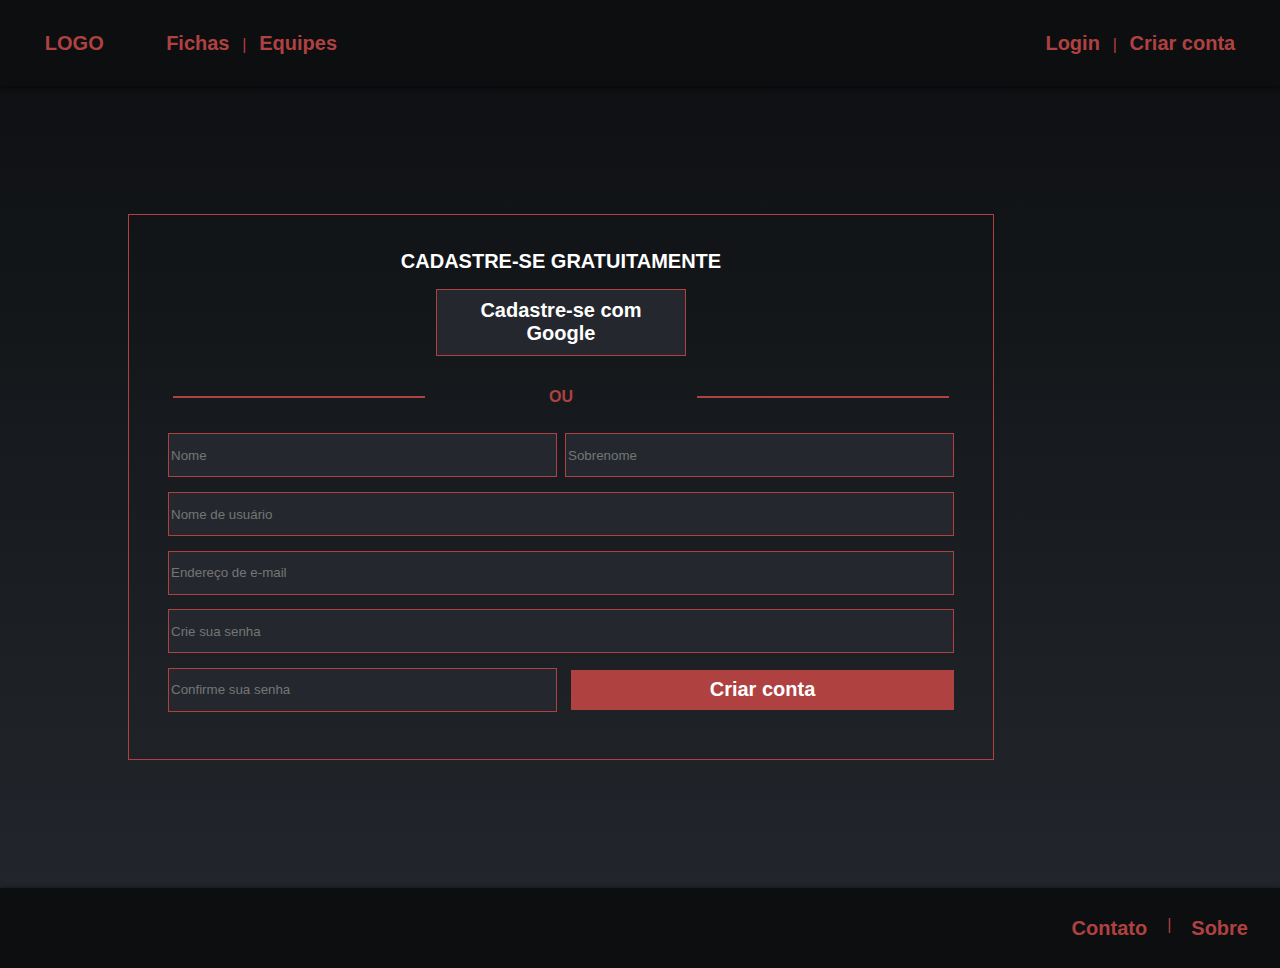
==== cadastro.html @ 35f9df78 "login e cadastro - 09/07" ====
<!DOCTYPE html>
<html lang="en">
<head>
    <meta charset="UTF-8">
    <meta http-equiv="X-UA-Compatible" content="IE=edge">
    <meta name="viewport" content="width=device-width, initial-scale=1.0">
    <title>Login</title>
    <link rel="stylesheet" href="stylelogin.css">
</head>
<body>

    <!DOCTYPE html>
<html lang="en">
<head>
    <meta charset="UTF-8">
    <meta http-equiv="X-UA-Compatible" content="IE=edge">
    <meta name="viewport" content="width=device-width, initial-scale=1.0">
    <link rel="stylesheet" href="stylecadastro.css">

    <title>Cadastro</title>

</head>
<body>

    <header class="top-header">
        <nav class="main-nav">
            <ul>
                <section class="logo">
                    <li><a href="home.html" ><b>LOGO</b></a></li>
                </section>
                <section class="main-left">

                    <li><a href="#">Fichas</a><linha>|</linha><a href="equipe.html">Equipes</a></li>
                </section>
                <section class="main-right">
                    <li><a href="login.html">Login</a><linha>|</linha><a class="createacc" href="cadastro.html">Criar conta</a></li>
                </section>
            </ul>
        </nav>
    </header>

    <form action="">

    <!-- TÍTULO -->
        <section class="showcase-1">
            <div class="top-box top-box-a">
                <h1>CADASTRE-SE GRATUITAMENTE</h1>
            </div>

            <div class="top-box top-box-b">
                <button class="google-btn">Cadastre-se com Google</button>
            </div>
        </section>
    <!-- FIM DO TÍTULO -->

    <!-- LINHA -->
        <section class="showcase-2">
            <div class="top-box top-box-a">
                <hr color="#B04141">
            </div>

            <div class="top-box top-box-b">
                <p>OU</p>
            </div>

            <div class="top-box top-box-c">
                <hr color="#B04141">
            </div>
        </section>
    <!-- FIM DA LINHA -->

    <!-- INPUTS -->
        <section class="showcase-3">
            <div class="top-box top-box-a">
                <input type="text" placeholder="Nome" name="nome" class="input-register">
            </div>

            <div class="top-box top-box-b">
                <input type="text" placeholder="Sobrenome" name="sobrenome" class="input-register">
            </div>
        </section>

        <section class="showcase-4">
            <div class="top-box top-box-a">
                <input type="text" placeholder="Nome de usuário" name="username" class="input-register">
            </div>
        </section>

        <section class="showcase-5">
            <div class="top-box top-box-a">
                <input type="text" placeholder="Endereço de e-mail" name="email" class="input-register">
            </div>
        </section>

        <section class="showcase-6">
            <div class="top-box top-box-a">
                <input type="text" placeholder="Crie sua senha" name="senha-1" class="input-register">
            </div>
        </section>

        <section class="showcase-7">
            <div class="top-box top-box-a">
                <input type="text" placeholder="Confirme sua senha" name="senha-1" class="input-register">
            </div>

            <div class="top-box top-box-b">
                <button class="create-acc-btn">Criar conta</button>
            </div>
        </section>
        
    <!-- FIM DOS INPUTS -->

    </form>
    
    <footer>
        <ul>
            <li><a href="contato.html">Contato</a></li>
            <li><linha>|</linha></li>
            <li><a href="sobrenos.html">Sobre</a></li>
        </ul>
    </footer>
    
</body>
</html>
    
</body>
</html>
---- stylelogin.css ----
::-webkit-scrollbar {
    width: 0;
}
:root {
    --primary: #24282E; 
    --secondary: #0c0e10;
    --light: #ffffff;
    --red: #B04141;
    --shadow: 0 1px 5px rgba(0, 0, 0, 0.8);
}

html {
    box-sizing: border-box;
    font-family: 'Montserrat', Arial, Helvetica, sans-serif;
    color: var(--light);
}

body {
    background: linear-gradient(#0c0e10, #24282E);
    margin: 0px;
    line-height: 1.4;
}

img {
    max-width: 100%;
}

.wrapper {
    display: grid;
    /* grid-gap: 20px; */
}

/* HEADER */

.top-header {
    display: grid;
    box-shadow: var(--shadow);
    background-color: var(--secondary);
}

.logo {
    grid-area: logo;
    margin-left: 2rem;
}

.logo li {
    display: flex;
    justify-content: left;
    padding: 0px;
}

.main-left {
    grid-area: main-left;
    align-items: center;
    margin-left: -280px;
}

.main-right {
    grid-area: main-right;
    align-items: center;
    margin-right: 2rem;
}

.main-nav .main-left {
    display: flex;
    justify-content: left;
    align-items: center;
    list-style: none;
    
}

.main-nav .main-right {
    display: flex;
    justify-content: right;
    align-items: center;
    list-style: none;
    
}

.main-nav ul {
    display: grid;
    grid-gap: 20px;
    padding: 0;
    list-style: none;
    grid-template-columns: repeat(3, 1fr);
    align-items: center;
    grid-template-areas: 
        'logo main-left main-right';
}

.main-nav a {
    color: var(--red);
    text-decoration: none;
    padding: 0.8rem;
    font-size: 20px;
    font-weight: bold;
}

.main-nav a:hover {
    color: #863131;
}

/* FIM DO HEADER */

/* FOOTER */

footer {
    box-shadow: var(--shadow);
    background-color: var(--secondary);
    height: 80px;
    display: flex;
    align-items: center;
    justify-content: end;
}

footer ul {
    display: flex;
    grid-gap: 20px;
    padding: 0;
    list-style: none;
    justify-content: right;
    /* margin-top: 30px; */
    margin-right: 2rem;
}

footer a {
    color: var(--red);
    text-decoration: none;
    /* padding: 0.8rem; */
    font-size: 20px;
    /* margin-right: 2rem; */
    font-weight: bold;
}

/* footer linha {
    margin-right: 2rem;
} */

footer a:hover {
    color: #863131;
}

linha {
    color: #B04141;
}

/* FIM DO FOOTER */

/* FORM */

form {
    margin: 8rem;
    border: solid #B04141;
    border-width: 1px;
    padding: 2rem;
    width: 50rem;
    height: 22rem;
    display: grid;
    justify-content: center;
}


.top-box-a {
    grid-area: top-box-a;
}

.top-box-b {
    grid-area: top-box-b;
}

.top-box-c {
    grid-area: top-box-c;
}

.input-register {
    border: solid 1px var(--red);
    background-color: var(--primary);
    height: 40px;
}

.showcase-1 {
    display: grid;
    grid-template-columns: 1fr;
    grid-template-areas: 
    'top-box-a'
    'top-box-b';
}

.showcase-1 h1 {
    display: flex;
    align-items: center;
    justify-content: center;
    font-weight: bold;
    font-size: 20px;
    margin: 0;
}

.showcase-1 .google-btn {
    background-color: var(--primary);
    color: var(--light);
    padding: 0.6rem 1.3rem;
    text-decoration: none;
    border: solid 1px;
    border-color: var(--red);
    width: 200px;
    font-weight: bold;
    font-size: 20px;
    display: flex;
    align-items: center;
    justify-content: center;
    width: 250px;
}

.showcase-1 .top-box-b {
    display: flex;
    align-items: center;
    justify-content: center;
}

.showcase-2 {
    display: grid;
    grid-template-columns: repeat(3, 1fr);
    grid-template-areas: 
    'top-box-a top-box-b top-box-c';
}

.showcase-2 .top-box {
    display: flex;
    justify-content: center;
    align-items: center;
}

.showcase-2 .top-box-a {
    display: flex;
    align-items: center;
}

.showcase-2 .top-box-a hr {
    display: flex;
    align-items: center;
    width: 250px;
}

.showcase-2 .top-box-b p {
    color: var(--red);
    font-weight: bold;
}

.showcase-2 .top-box-b {
    display: flex;
    align-items: center;
    justify-content: center;
}

.showcase-2 .top-box-c {
    display: flex;
    align-items: center;
}

.showcase-2 .top-box-c hr {
    display: flex;
    align-items: center;
    width: 250px;
}

.showcase-3 {
    display: grid;
    grid-template-columns: repeat(2, 1fr);
    grid-template-areas: 
    'top-box-a top-box-b';
}

.showcase-3 .top-box {
    display: flex;
    /* align-items: center; */
    /* justify-content: center; */
}

.showcase-3 .top-box-b {
    display: flex;
    align-items: center;
    justify-content: right;
}

.showcase-3 .top-box-a {
    display: flex;
    align-items: center;
    justify-content: left;
}

.showcase-3 .top-box-a input {
    width: 383px;
}

.showcase-3 .top-box-b input {
    width: 383px;
}

.showcase-4 {
    display: grid;
    grid-template-columns: 1fr;
    grid-template-areas: 
    'top-box-a';
    height: 40px;
}

.showcase-4 .top-box {
    display: flex;
    align-items: center;
}

.showcase-4 .top-box-a input{
    width: 780px; 
}

.showcase-5 {
    display: grid;
    grid-template-columns: 1fr;
    grid-template-areas: 
    'top-box-a';
    height: 40px;
}

.showcase-5 .top-box {
    display: flex;
    align-items: center;
}

.showcase-5 .top-box-a input{
    width: 780px; 
}

.showcase-6 {
    display: grid;
    grid-template-columns: 1fr;
    grid-template-areas: 
    'top-box-a';
}

.showcase-6 .top-box {
    display: flex;
    align-items: center;
}

.showcase-6 .top-box-a input{
    width: 780px; 
}

.showcase-7 {
    display: grid;
    grid-template-columns: 1fr;
    grid-template-areas: 
    'top-box-b';
    height: 40px;
}

.showcase-7 .top-box {
    display: flex;
    align-items: center;
}

.showcase-7 .top-box-b {
    display: flex;
    align-items: center;
    justify-content: center;
}

.showcase-7 .top-box-a {
    display: flex;
    align-items: center;
    justify-content: left;
}


.showcase-7 .top-box-a input {
    width: 383px;
}

.showcase-7 .top-box-b .create-acc-btn {
    background-color: var(--red);
    color: var(--light);
    text-decoration: none;
    font-weight: bold;
    font-size: 20px;
    border: 2px;
    width: 383px;
    height: 40px;
}

.showcase-extra {
    display: grid;
    grid-template-columns: 1fr;
    grid-template-areas:
    'top-box-a';
}

.top-box-a .forgot-pass{
    text-decoration: none;
    color: var(--red);
    font-weight: bold;
    display: flex;
    justify-content: center;
    margin-top: 1rem;
}

.top-box-a .forgot-pass:hover{
    text-decoration: underline;
}
---- stylecadastro.css ----
::-webkit-scrollbar {
    width: 0;
}
:root {
    --primary: #24282E; 
    --secondary: #0c0e10;
    --light: #ffffff;
    --red: #B04141;
    --shadow: 0 1px 5px rgba(0, 0, 0, 0.8);
}

html {
    box-sizing: border-box;
    font-family: 'Montserrat', Arial, Helvetica, sans-serif;
    color: var(--light);
}

body {
    background: linear-gradient(#0c0e10, #24282E);
    margin: 0px;
    line-height: 1.4;
}

img {
    max-width: 100%;
}

.wrapper {
    display: grid;
    /* grid-gap: 20px; */
}

/* HEADER */

.top-header {
    display: grid;
    box-shadow: var(--shadow);
    background-color: var(--secondary);
}

.logo {
    grid-area: logo;
    margin-left: 2rem;
}

.logo li {
    display: flex;
    justify-content: left;
    padding: 0px;
}

.main-left {
    grid-area: main-left;
    align-items: center;
    margin-left: -280px;
}

.main-right {
    grid-area: main-right;
    align-items: center;
    margin-right: 2rem;
}

.main-nav .main-left {
    display: flex;
    justify-content: left;
    align-items: center;
    list-style: none;
    
}

.main-nav .main-right {
    display: flex;
    justify-content: right;
    align-items: center;
    list-style: none;
    
}

.main-nav ul {
    display: grid;
    grid-gap: 20px;
    padding: 0;
    list-style: none;
    grid-template-columns: repeat(3, 1fr);
    align-items: center;
    grid-template-areas: 
        'logo main-left main-right';
}

.main-nav a {
    color: var(--red);
    text-decoration: none;
    padding: 0.8rem;
    font-size: 20px;
    font-weight: bold;
}

.main-nav a:hover {
    color: #863131;
}

/* FIM DO HEADER */

/* FOOTER */

footer {
    box-shadow: var(--shadow);
    background-color: var(--secondary);
    height: 80px;
    display: flex;
    align-items: center;
    justify-content: end;
}

footer ul {
    display: flex;
    grid-gap: 20px;
    padding: 0;
    list-style: none;
    justify-content: right;
    /* margin-top: 30px; */
    margin-right: 2rem;
}

footer a {
    color: var(--red);
    text-decoration: none;
    /* padding: 0.8rem; */
    font-size: 20px;
    /* margin-right: 2rem; */
    font-weight: bold;
}

/* footer linha {
    margin-right: 2rem;
} */

footer a:hover {
    color: #863131;
}

linha {
    color: #B04141;
}

/* FIM DO FOOTER */

/* FORM */

form {
    margin: 8rem;
    border: solid #B04141;
    border-width: 1px;
    padding: 2rem;
    width: 50rem;
    height: 30rem;
    display: grid;
    justify-content: center;
}


.top-box-a {
    grid-area: top-box-a;
}

.top-box-b {
    grid-area: top-box-b;
}

.top-box-c {
    grid-area: top-box-c;
}

.input-register {
    border: solid 1px var(--red);
    background-color: var(--primary);
    height: 40px;
}

.showcase-1 {
    display: grid;
    grid-template-columns: 1fr;
    grid-template-areas: 
    'top-box-a'
    'top-box-b';
}

.showcase-1 h1 {
    display: flex;
    align-items: center;
    justify-content: center;
    font-weight: bold;
    font-size: 20px;
    margin: 0;
}

.showcase-1 .google-btn {
    background-color: var(--primary);
    color: var(--light);
    padding: 0.6rem 1.3rem;
    text-decoration: none;
    border: solid 1px;
    border-color: var(--red);
    width: 200px;
    font-weight: bold;
    font-size: 20px;
    display: flex;
    align-items: center;
    justify-content: center;
    width: 250px;
}

.showcase-1 .top-box-b {
    display: flex;
    align-items: center;
    justify-content: center;
}

.showcase-2 {
    display: grid;
    grid-template-columns: repeat(3, 1fr);
    grid-template-areas: 
    'top-box-a top-box-b top-box-c';
}

.showcase-2 .top-box {
    display: flex;
    justify-content: center;
    align-items: center;
}

.showcase-2 .top-box-a {
    display: flex;
    align-items: center;
}

.showcase-2 .top-box-a hr {
    display: flex;
    align-items: center;
    width: 250px;
}

.showcase-2 .top-box-b p {
    color: var(--red);
    font-weight: bold;
}

.showcase-2 .top-box-b {
    display: flex;
    align-items: center;
    justify-content: center;
}

.showcase-2 .top-box-c {
    display: flex;
    align-items: center;
}

.showcase-2 .top-box-c hr {
    display: flex;
    align-items: center;
    width: 250px;
}

.showcase-3 {
    display: grid;
    grid-template-columns: repeat(2, 1fr);
    grid-template-areas: 
    'top-box-a top-box-b';
    height: 40px;
}

.showcase-3 .top-box {
    display: flex;
    /* align-items: center; */
    /* justify-content: center; */
}

.showcase-3 .top-box-b {
    display: flex;
    align-items: center;
    justify-content: right;
}

.showcase-3 .top-box-a {
    display: flex;
    align-items: center;
    justify-content: left;
}

.showcase-3 .top-box-a input {
    width: 383px;
}

.showcase-3 .top-box-b input {
    width: 383px;
}

.showcase-4 {
    display: grid;
    grid-template-columns: 1fr;
    grid-template-areas: 
    'top-box-a';
}

.showcase-4 .top-box {
    display: flex;
    align-items: center;
}

.showcase-4 .top-box-a input{
    width: 780px; 
}

.showcase-5 {
    display: grid;
    grid-template-columns: 1fr;
    grid-template-areas: 
    'top-box-a';
}

.showcase-5 .top-box {
    display: flex;
    align-items: center;
}

.showcase-5 .top-box-a input{
    width: 780px; 
}

.showcase-6 {
    display: grid;
    grid-template-columns: 1fr;
    grid-template-areas: 
    'top-box-a';
    height: 40px;
}

.showcase-6 .top-box {
    display: flex;
    align-items: center;
}

.showcase-6 .top-box-a input{
    width: 780px; 
}

.showcase-7 {
    display: grid;
    grid-template-columns: repeat(2, 1fr);
    grid-template-areas: 
    'top-box-a top-box-a top-box-b';
}

.showcase-7 .top-box {
    display: flex;
    align-items: center;
}

.showcase-7 .top-box-b {
    display: flex;
    align-items: center;
    justify-content: right;
}

.showcase-7 .top-box-a {
    display: flex;
    align-items: center;
    justify-content: left;
}


.showcase-7 .top-box-a input {
    width: 383px;
}

.showcase-7 .top-box-b .create-acc-btn {
    background-color: var(--red);
    color: var(--light);
    text-decoration: none;
    font-weight: bold;
    font-size: 20px;
    border: 2px;
    width: 383px;
    height: 40px;
}
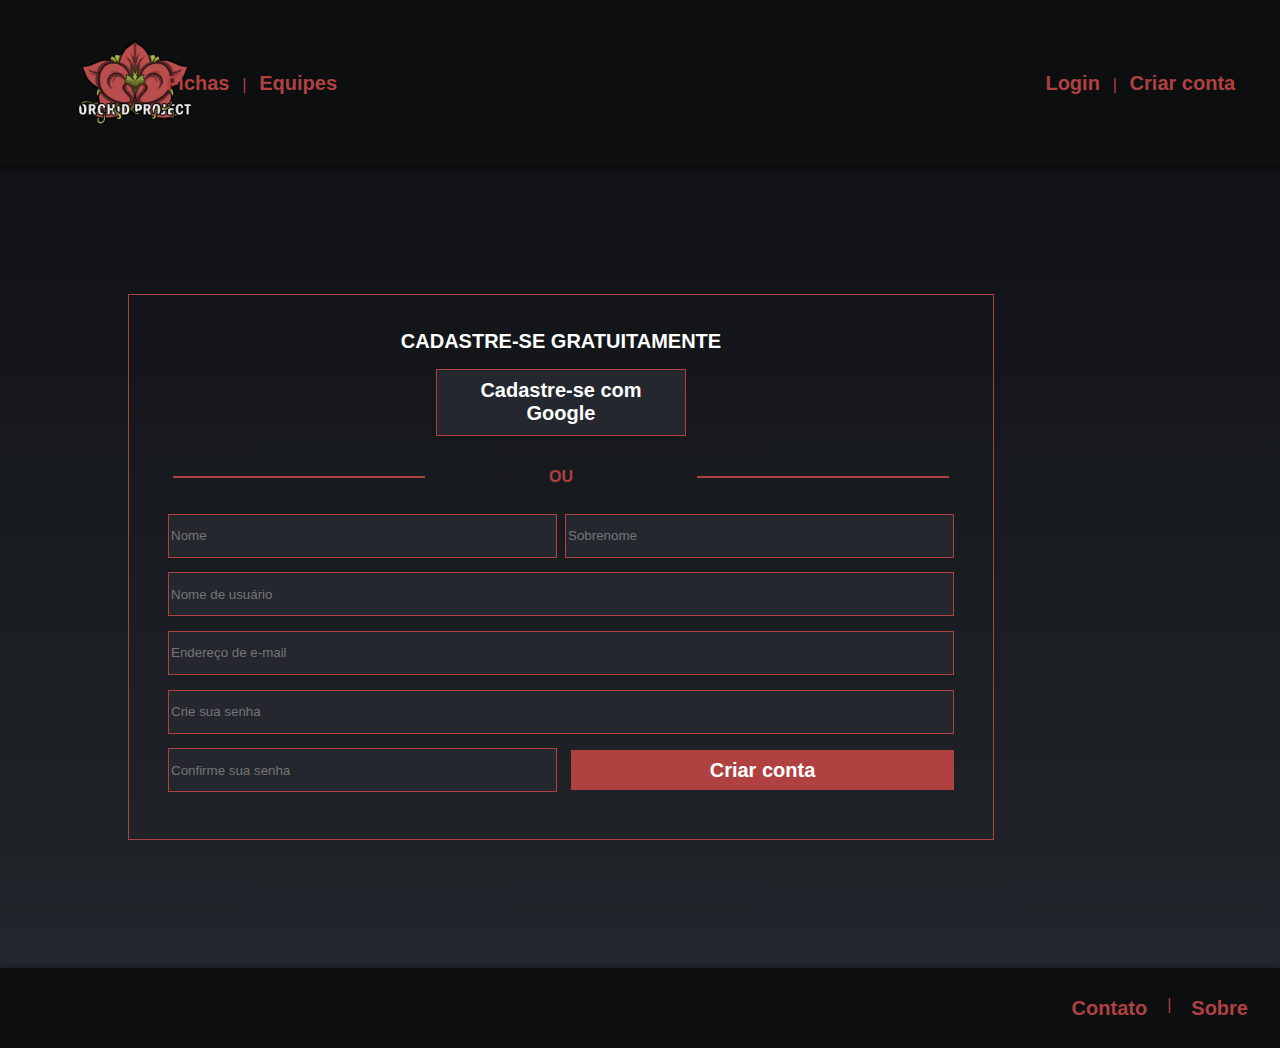
==== commit 0642b2a0: "adicionando logo - 09/07" ====
--- a/cadastro.html
+++ b/cadastro.html
@@ -26,7 +26,8 @@
         <nav class="main-nav">
             <ul>
                 <section class="logo">
-                    <li><a href="home.html" ><b>LOGO</b></a></li>
+                    <li><a href="home.html"><img src="/images/logo orchid.png" alt=""
+                        /></a></li>
                 </section>
                 <section class="main-left">
 
--- a/stylelogin.css
+++ b/stylelogin.css
@@ -23,6 +23,12 @@
 
 img {
     max-width: 100%;
+}
+
+.logo img {
+    width: 180px;
+    height: auto;
+    padding: 0px;
 }
 
 .wrapper {
--- a/stylecadastro.css
+++ b/stylecadastro.css
@@ -23,6 +23,12 @@
 
 img {
     max-width: 100%;
+}
+
+.logo img {
+    width: 180px;
+    height: auto;
+    padding: 0px;
 }
 
 .wrapper {
